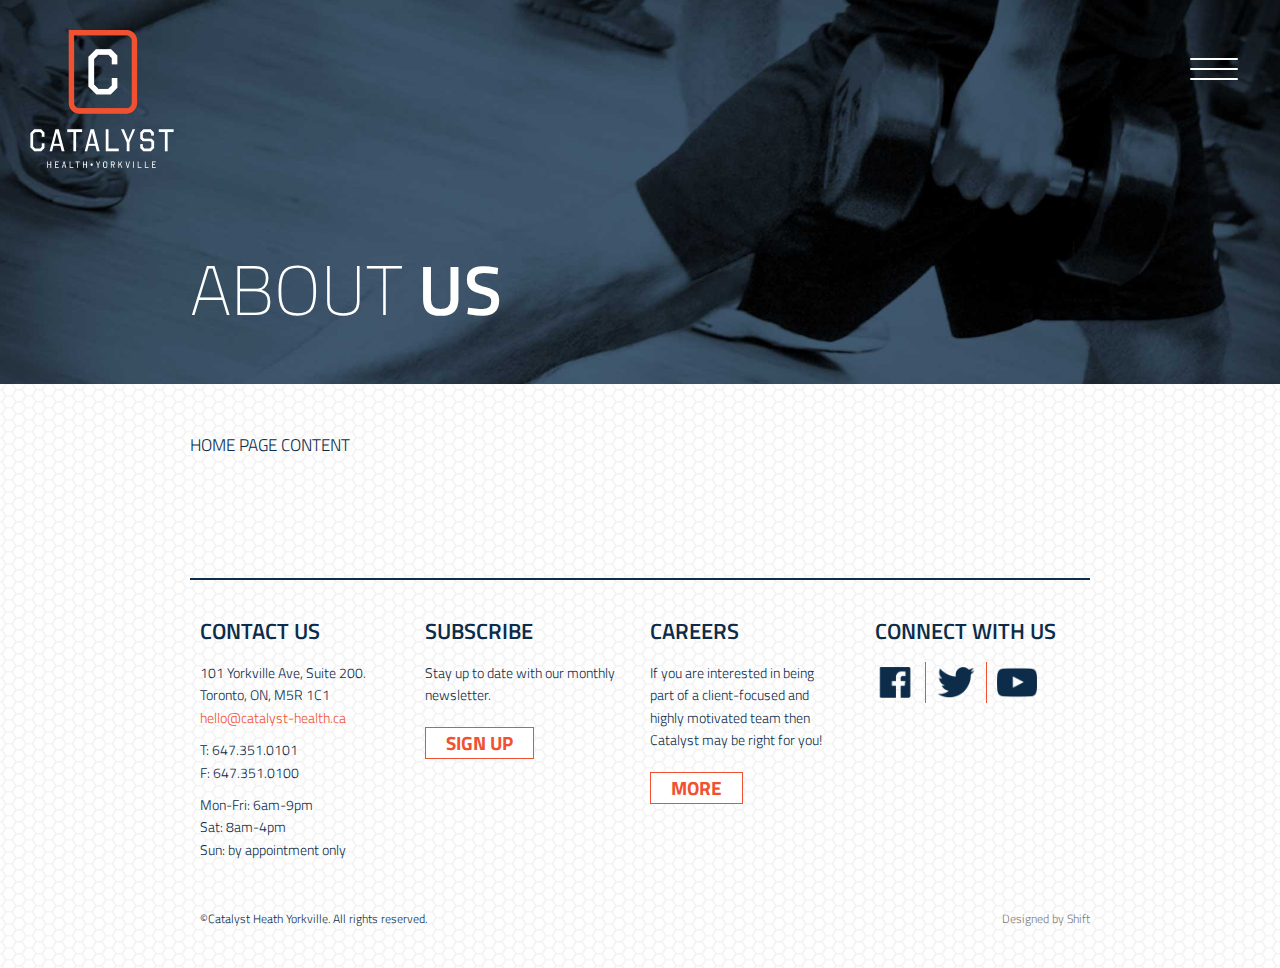
==== index.html @ fe36d666 "adding site files" ====
<!DOCTYPE html>
<html lang="en">
<head>
  <title>Catalyst:: About Us</title>
  <meta charset="utf-8">
  <meta name="viewport" content="width=device-width, initial-scale=1.0">
  <link rel="icon" href="favicon.ico?v=1.1"> 
  <link href="assets/css/reset.css" rel="stylesheet" type="text/css">
  <link href="assets/css/main.css" rel="stylesheet" type="text/css">
  <link href="assets/css/jquery.bxslider.css" rel="stylesheet" />
  <link href="assets/css/mobile.css" rel="stylesheet" type="text/css">
  <link href='https://fonts.googleapis.com/css?family=Titillium+Web:400,200,300,600,700' rel='stylesheet' type='text/css'>
  <link rel="stylesheet" href="https://maxcdn.bootstrapcdn.com/font-awesome/4.4.0/css/font-awesome.min.css">

  <script src="https://ajax.googleapis.com/ajax/libs/jquery/1.10.2/jquery.min.js"></script>

  <!-- bxSlider CSS file -->
  <link rel="stylesheet" type="text/css" href="assets/css/jPushMenu.css" />
  <script src="assets/js/jPushMenu.js"></script>      

  <script type="text/javascript">
    $(document).ready(function(){ 
      $('.toggle-menu').jPushMenu(); 
    });
  </script>
</head>

<body id="top" class="about">
  <div id="header">
     <div class="mobile-menu">
      <div class="mobile-header">
        <button class="toggle-menu menu-right push-body jPushMenuBtn">Toggle Right Menu Push</button>
        <a class="toggle-menu menu-right push-body" href="#"><b><span></span></b></a>
      </div>
      <nav class="cbp-spmenu cbp-spmenu-vertical cbp-spmenu-right">
        <ul>
          <li><a href="index.html">HOME</a></li>
          <li><a href="about.html">ABOUT</a></li>
          <li><a href="services.html">SERVICES</a></li>
          <li><a href="team.html">TEAM</a></li>
          <li><a href="gallery.html">GALLERY</a></li>
          <li><a href="media.html">MEDIA</a></li>
          <li><a href="careers.html">CAREERS</a></li>
          <li><a href="members.html">MEMBERS</a></li>
          <li><a href="#">BLOG</a></li>
        </ul>
      </nav>
    </div>
    <div class="logo"><a href=""><img src="assets/images/logo.png"/></a></div>
    <div class="clear"></div>
    <div class="wrapper"><h1>About <strong>Us</strong></h1></div>
  </div>
  <div id="content">
    <div class="wrapper">
      HOME PAGE CONTENT
    </div>
  </div>
  <div id="footer">
    <div class="wrapper">
      <ul>
        <li>
          <h3>Contact Us</h3>
          <p>
            101 Yorkville Ave, Suite 200.<br/>
            Toronto, ON, M5R 1C1<br/>
            <a href="mailto:hello@catalyst-health.ca" class="inline">hello@catalyst-health.ca</a>
          </p>
          <p>T: 647.351.0101<br/>F: 647.351.0100</p>
          <p>
            Mon-Fri: 6am-9pm<br/>
            Sat: 8am-4pm<br/>
            Sun: by appointment only
          </p>
        </li>
        <li>
            <h3>Subscribe</h3>
            <p>Stay up to date with our monthly newsletter.</p>
            <a href="#" class="org-link">Sign Up</a>
        </li>
        <li>
            <h3>Careers</h3>
            <p>If you are interested in being part of a client-focused and highly motivated team then Catalyst may be right for you!</p>
            <a href="#" class="org-link">More</a>
        </li>
        <li>
            <h3>Connect With Us</h3>
            <div class="social">
              <a href="#"><img src="assets/images/facebook.png"></a>
            </div>
            <div class="social">
              <a href="#"><img src="assets/images/twitter.png"></a>
            </div>
            <div class="social last">
              <a href="#"><img src="assets/images/youtube.png"></a>
            </div>
            <div class="clear"></div>           
        </li>
      </ul>
      <div class="legal">©Catalyst Heath Yorkville. All rights reserved.</div>
      <div class="credit"><a href="http://shiftcreativestudio.com" target="blank">Designed by Shift</a></div>
      <div class="clear"></div>
    </div>
  </div>
</body>
</html>
---- assets/css/main.css ----
html, body {
}  
html {overflow-y: scroll;}
body {
  font-family: 'Titillium Web', sans-serif;
  font-weight: 300;
  font-size: 17px;
  color: #0c2c49;
  line-height: 1.4;
  background: #ffffff url(../images/pattern.jpg);
}
strong {
  font-weight: bold;
}
h1 {
  font-weight: 200;
  font-size: 70px;
  text-transform: uppercase;
  color: #ffffff;
  line-height: 1;
}
h1 strong {
  font-weight: 600;
}
h2 {
  margin: 40px 0px 0px 0px;
  font-weight: 600;
  font-size: 28px;
}
h3 {
  font-weight: 600;
  font-size: 22px;
  line-height: 1;
  text-transform: uppercase;
}
p {
  font-weight: 300;
  margin: 30px 0px;
  max-width: 700px;
  line-height: 1.6;
}
p a {
  color: #f05231;
  -webkit-transition: all 0.2s ease-in-out;
  transition: all 0.2s ease-in-out; 
}
p a:hover {
  color: #0c2c49;
}
#content ul {
  display: block;
  margin: 0px 0px 0px 18px;
}
#content ul li {
 list-style-type: disc;
 margin: 0px 0px 5px 0px;
}
.wrapper {
  display: block;
  width: 90%;
  max-width: 900px;
  margin: 0px auto;
}
#header {
  display: block;
  width: 100%;
  background: #273644;
  padding: 30px 0px 60px 0px;
  overflow: hidden;
}
#header .logo {
  display: block;
  float: left;
  padding: 0px 0px 80px 30px;
}
#header .logo img {
  width: 144px;
}
body.about #header {
  background: url(../images/about-us-bg.jpg) no-repeat center center;
  background-size: cover;
  background-attachment: fixed;
}
body.careers #header {
  background: url(../images/careers-bg.jpg) no-repeat center center;
  background-size: cover;
  background-attachment: fixed;
}
body.services #header {
  background: url(../images/services-bg.jpg) no-repeat center center;
  background-size: cover;
  background-attachment: fixed;
}
#content {
  display: block;
  padding: 50px 0px 40px 0px;
}
ul#tabs {
    list-style-type: none;
    padding: 0;
    text-align: left;
    margin: 0px;
}
ul#tabs li {
  display: inline-block;
  margin: 0px 5px 5px 0px;
  color: #f05231;
  border: 1px solid #f05231;
  font-weight: 700;
  text-transform: uppercase;
  text-decoration: none;
  background: #ffffff;
  padding: 2px 20px;
  font-size: 19px;
  cursor: pointer;
  cursor: hand;
  -webkit-transition: all 0.2s ease-in-out;
  transition: all 0.2s ease-in-out; 
}
ul#tabs li:hover {
  color: #ffffff;
  background-color: #f05231;
}
ul#tabs li.active {
  color: #ffffff;
  background-color: #f05231;
}
ul#tab {
    list-style-type: none;
    margin: 0;
    padding: 0;
}
ul#tab li.tabbed {
    display: none;
}
ul#tab li.tabbed.active {
    display: block;
}
#footer {
  margin: 80px 0px 0px 0px;
  display: block;
}
#footer .wrapper {
  border-top: 2px solid #0c2c49;
}
#footer .wrapper ul {
  display: table;
  margin: 40px 0px;
}
#footer .wrapper ul li {
  display: table-cell;
  margin: 40px 0px;
  width: 25%;
}
#footer .wrapper ul li h3 {
  margin: 0px 25px 20px 10px;
}
#footer .wrapper ul li p {
  margin: 0px 25px 10px 10px;
  font-size: 14px;
}
#footer .wrapper ul li a.org-link {
  display: inline-block;
  margin: 10px 10px 20px 10px;
  color: #f05231;
  border: 1px solid #f05231;
  font-weight: 700;
  text-transform: uppercase;
  text-decoration: none;
  background: #ffffff;
  padding: 2px 20px;
  font-size: 19px;
  -webkit-transition: all 0.2s ease-in-out;
  transition: all 0.2s ease-in-out; 
}
#footer .wrapper ul li a.org-link:hover {
  background: #f05231;
  color: #ffffff;
}
#footer .wrapper ul li a.inline {
  color: #f05231;
  display: block;
  text-decoration: none;
  -webkit-transition: all 0.2s ease-in-out;
  transition: all 0.2s ease-in-out; 
}
#footer .wrapper ul li a.inline:hover {
  color: #0c2c49;
}
#footer .wrapper .social {
  display: block;
  float: left;
  border-right: 1px solid #f05231;
  padding: 5px 10px;
  margin: 0px 0px 20px 0px;
}
#footer .wrapper .social.last {
  border-right: none;
}
#footer .wrapper .social img {
  display: block;
  width: 40px;
}
#footer .wrapper .legal {
  font-size: 12px;
  margin: 0px 0px 40px 10px;
  float: left;
}
#footer .wrapper .credit {
  font-size: 12px;
  margin: 0px 0px 40px 10px;
  float: right;
}
#footer .wrapper .credit a {
  color: #797979;
  text-decoration: none;  
  -webkit-transition: all 0.2s ease-in-out;
  transition: all 0.2s ease-in-out;
}
#footer .wrapper .credit a:hover {
  text-decoration: underline;  
}
.clear {
  display: block;
  clear: both;
}
#contact {
  display: block;
  width: 100%;
  background: url(../images/contact-bg.jpg) no-repeat center center;
  background-size: cover;
  background-attachment: scroll;
  padding: 40px 0px;
  overflow: hidden;
}
.no-touch #contact {
  background-attachment: fixed;
}
---- assets/css/mobile.css ----
@media screen and (max-width: 820px) {
  h1 {
    font-weight: 200;
    font-size: 50px;
    text-transform: uppercase;
    color: #ffffff;
  }
  #header {
    display: block;
    width: 100%;
    background: #273644;
    padding: 30px 0px 40px 0px;
    overflow: hidden;
  }
  #header .logo {
    padding: 0px 0px 60px 30px;
  }
  #header .logo img {
    width: 100px;
  }
  #footer {
    margin: 80px 0px 0px 0px;
    display: block;
  }
  #footer .wrapper ul {
    display: block;
    margin: 20px 0px;
  }
  #footer .wrapper ul li br {
    display: none;
  }
  #footer .wrapper ul li {
    display: block;
    margin: 20px 0px;
    width: 100%;
    padding: 20px 0px;
    border-bottom: 1px solid #0c2c49;
  }
}
---- assets/css/jPushMenu.css ----
.menu-right {
    background:  none repeat scroll 0 0;
    border: medium none;
    cursor: pointer;
    display: block;
    height: 60px;
    padding: 3px 0px 6px 0px;
    position: absolute;
    right: 40px;
    text-indent: -9999px;
    top: 45px;
    width: 50px;
    z-index: 999999;
  }
  .menu-right.menu-active {
    position: fixed;
  }
  .menu-right b {
    display: block;
    margin-top: 20px;
  }
  .menu-right span, .menu-right span::after, .menu-right span::before {
    transition: all 500ms ease-in-out 0s;
  }
  .menu-right span::before {
    top: -15px;
  }
  .menu-right span, .menu-right span::after, .menu-right span::before {
    background: #fff none repeat scroll 0 0;
    border-radius: 1px;
    content: "";
    cursor: pointer;
    display: block;
    height: 2px;
    position: absolute;
    width: 48px;
  }
  .menu-right span, .menu-right span::after, .menu-right span::before {
    transition: all 500ms ease-in-out 0s;
  }
  .menu-right span::after {
    bottom: -10px;
  }
  .menu-right span, .menu-right span::after, .menu-right span::before {
    background: #fff none repeat scroll 0 0;
    border-radius: 1px;
    content: "";
    cursor: pointer;
    display: block;
    height: 2px;
    position: absolute;
    width: 48px;
  }
  .menu-right span, .menu-right span::after, .menu-right span::before {
    transition: all 500ms ease-in-out 0s;
  }
  .menu-right span, .menu-right span::after, .menu-right span::before {
    background: #fff none repeat scroll 0 0;
    border-radius: 1px;
    content: "";
    cursor: pointer;
    display: block;
    height: 2px;
    position: absolute;
    width: 48px;
  }
  .menu-right.menu-active span::before {
    transform: rotate(45deg);
  }
  .menu-right.menu-active span::after, .menu-right.menu-active span::before {
    top: 0;
  }
  .menu-right span, .menu-right span::after, .menu-right span::before {
    transition: all 500ms ease-in-out 0s;
  }
  .menu-right span::before {
    top: -10px;
  }
  .menu-right span, .menu-right span::after, .menu-right span::before {
    background: #fff none repeat scroll 0 0;
    border-radius: 1px;
    content: "";
    cursor: pointer;
    display: block;
    height: 2px;
    position: absolute;
    width: 48px;
  }
  .menu-right.menu-active span::after {
    transform: rotate(-45deg);
  }
  .menu-right.menu-active span::after, .menu-right.menu-active span::before {
    top: 0;
  }
  .menu-right span, .menu-right span::after, .menu-right span::before {
    transition: all 500ms ease-in-out 0s;
  }
  .menu-right span::after {
    bottom: -10px;
  }
  .menu-right span, .menu-right span::after, .menu-right span::before {
    background: #fff none repeat scroll 0 0;
    border-radius: 1px;
    content: "";
    cursor: pointer;
    display: block;
    height: 2px;
    position: absolute;
    width: 48px;
  }
  .menu-right.menu-active span {
    background-color: transparent;
  }
  .menu-right span, .menu-right span::after, .menu-right span::before {
    transition: all 500ms ease-in-out 0s;
  }
  .menu-right span, .menu-right span::after, .menu-right span::before {
    background: #fff none repeat scroll 0 0;
    border-radius: 1px;
    content: "";
    cursor: pointer;
    display: block;
    height: 2px;
    position: absolute;
    width: 48px;
  }
  /* General styles for all menus */
.cbp-spmenu {
	background: #f05231;
	position: fixed;
}

.cbp-spmenu-right ul {
	margin: 80px 20px 0px 40px;
}
.cbp-spmenu-right ul li {
	display: block;
	clear: both;
	text-align: left;
	width: 100%;

}

.cbp-spmenu a {
	display: block;
	color: #fff;
  font-size: 18px;
  font-weight: 400;
  text-decoration: none;
  text-transform: uppercase;
	width: 100% !important;
}

.cbp-spmenu a:hover {
	color: #0c2c49;
}

.cbp-spmenu a:active {
	color: #0c2c49;
}
.cbp-spmenu-vertical {
	width: 300px;
	height: 100%;
	top: 0;
	z-index: 1000;
}

.cbp-spmenu-vertical a {
	padding: 6px 0px;
}

.cbp-spmenu-horizontal {
	width: 100%;
	height: 150px;
	left: 0;
	z-index: 1000;
	overflow: hidden;
}

.cbp-spmenu-horizontal h3 {
	height: 100%;
	width: 20%;
	float: left;
}

.cbp-spmenu-horizontal a {
	float: left;
	width: 20%;
	padding: 0.8em;
	border-left: 1px solid #258ecd;
}

/* Vertical menu that slides from the left or right */

.cbp-spmenu-left {
	left: -300px;
}

.cbp-spmenu-right {
	right: -300px;
}

.cbp-spmenu-left.cbp-spmenu-open {
	left: 0px;
}

.cbp-spmenu-right.cbp-spmenu-open {
	right: 0px;
}

/* Horizontal menu that slides from the top or bottom */

.cbp-spmenu-top {
	top: -150px;
}

.cbp-spmenu-bottom {
	bottom: -150px;
}

.cbp-spmenu-top.cbp-spmenu-open {
	top: 0px;
}

.cbp-spmenu-bottom.cbp-spmenu-open {
	bottom: 0px;
}

/* Push classes applied to the body */

.cbp-spmenu-push {
	overflow-x: hidden;
	position: relative;
	left: 0;
}

.cbp-spmenu-push-toright {
	left: 240px;
}

.cbp-spmenu-push-toleft {
	left: -240px;
}

/* Transitions */

.cbp-spmenu,
.cbp-spmenu-push {
	-webkit-transition: all 0.3s ease;
	-moz-transition: all 0.3s ease;
	transition: all 0.3s ease;
}

/* Example media queries */

@media screen and (max-width: 55.1875em){

	.cbp-spmenu-horizontal {
		font-size: 75%;
		height: 110px;
	}

	.cbp-spmenu-top {
		top: -110px;
	}

	.cbp-spmenu-bottom {
		bottom: -110px;
	}

}

@media screen and (max-height: 26.375em){
	.cbp-spmenu-vertical {
		font-size: 90%;
		width: 190px;
	}
	.cbp-spmenu-left,
	.cbp-spmenu-push-toleft {
		left: -190px;
	}
	.cbp-spmenu-right {
		right: -190px;
	}
	.cbp-spmenu-push-toright {
		left: 190px;
	}
}
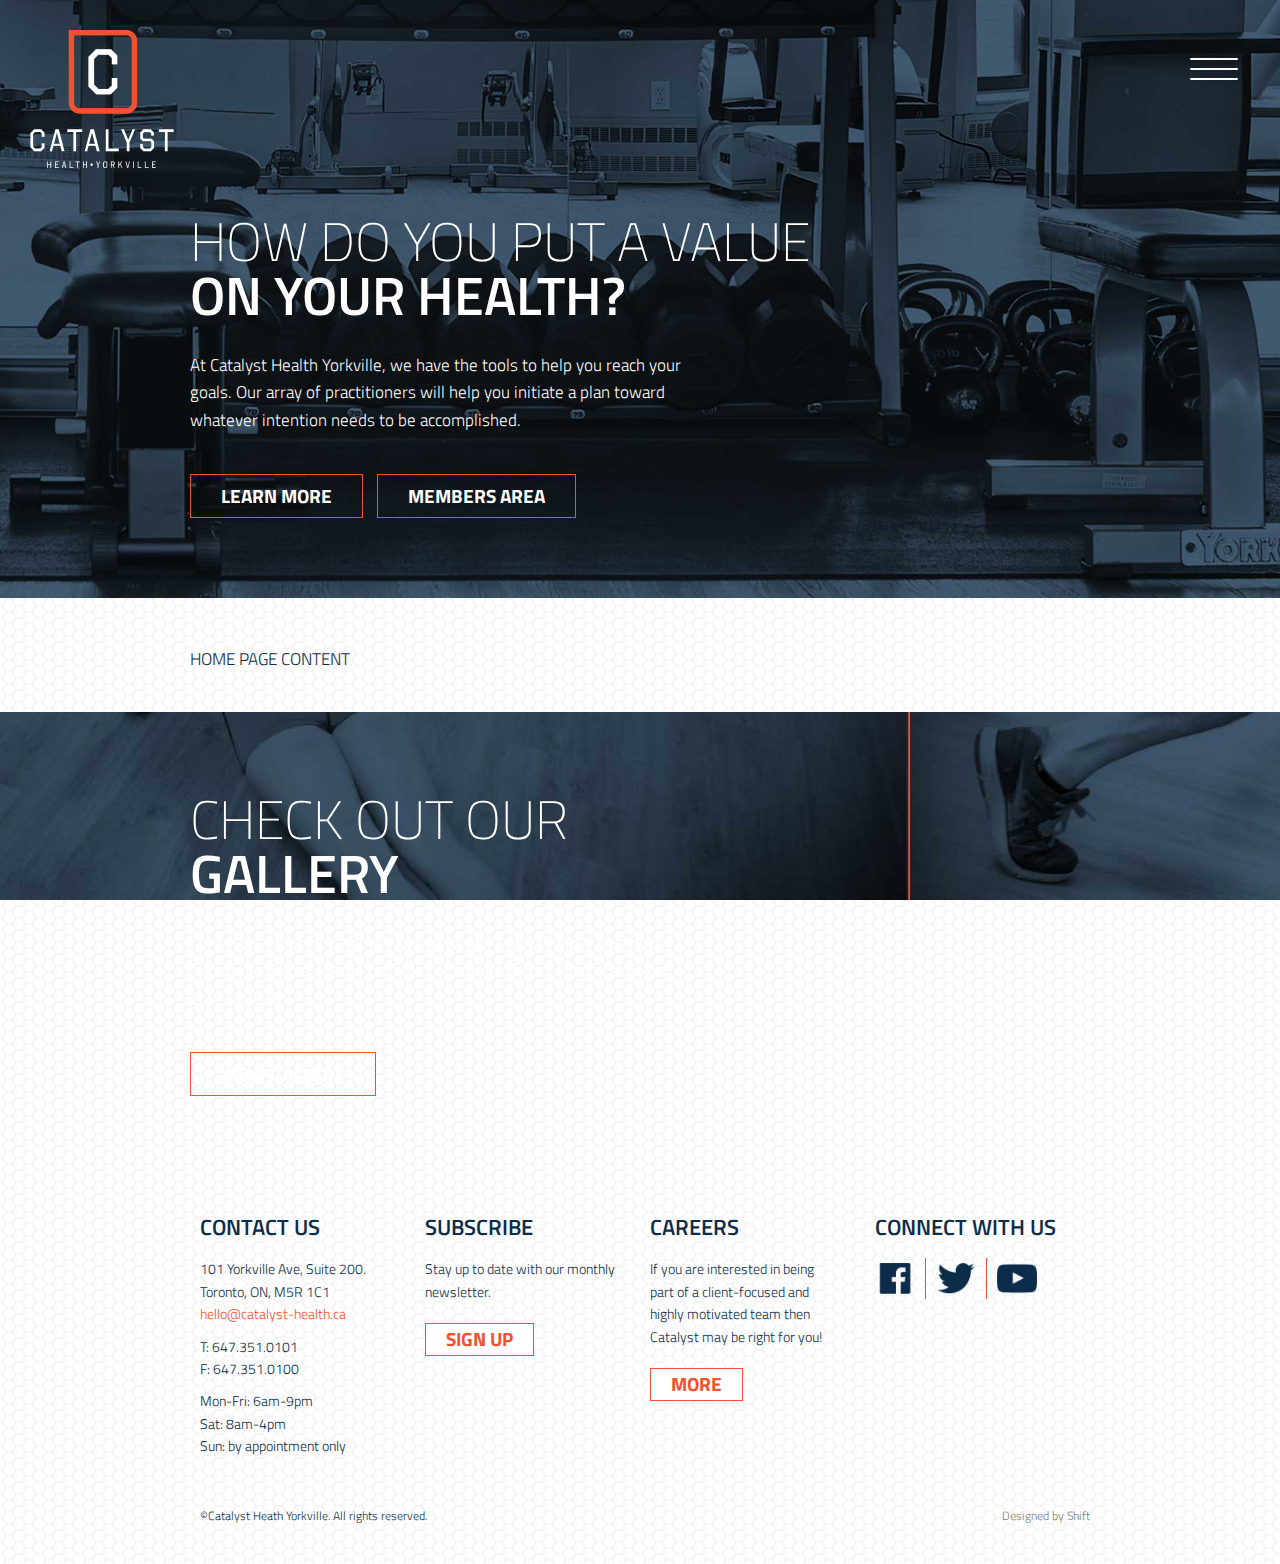
==== commit 67a11f6b: "home page" ====
--- a/index.html
+++ b/index.html
@@ -1,7 +1,7 @@
 <!DOCTYPE html>
 <html lang="en">
 <head>
-  <title>Catalyst:: About Us</title>
+  <title>Catalyst</title>
   <meta charset="utf-8">
   <meta name="viewport" content="width=device-width, initial-scale=1.0">
   <link rel="icon" href="favicon.ico?v=1.1"> 
@@ -25,7 +25,7 @@
   </script>
 </head>
 
-<body id="top" class="about">
+<body id="top" class="home">
   <div id="header">
      <div class="mobile-menu">
       <div class="mobile-header">
@@ -42,18 +42,36 @@
           <li><a href="media.html">MEDIA</a></li>
           <li><a href="careers.html">CAREERS</a></li>
           <li><a href="members.html">MEMBERS</a></li>
-          <li><a href="#">BLOG</a></li>
+          <li><a href="http://catalysthealth.blogspot.ca" target="blank">BLOG</a></li>
         </ul>
       </nav>
     </div>
     <div class="logo"><a href=""><img src="assets/images/logo.png"/></a></div>
     <div class="clear"></div>
-    <div class="wrapper"><h1>About <strong>Us</strong></h1></div>
+    <div class="wrapper">
+      <h1>
+        How do you put a value<br/>
+        <strong>on your health?</strong></h1>
+      <p>At Catalyst Health Yorkville, we have the tools to help you reach your goals. 
+Our array of practitioners will help you initiate a plan toward whatever 
+intention needs to be accomplished.</p>
+      <a href="about.html" class="home-header">LEARN MORE</a>
+      <a href="members.html" class="home-header members">MEMBERS AREA</a>
+    </div>
   </div>
   <div id="content">
     <div class="wrapper">
       HOME PAGE CONTENT
     </div>
+  </div>
+  <div id="gallery-cta">
+    <div class="wrapper">
+    <h1>CHECK OUT OUR<br/><strong>GALLERY</strong></h1>
+    <p>Lorem ipsum dolor sit amet, consectetuer adipiscing elit, 
+sed diam nonummy nibh euismod tincidunt ut laoreet 
+dolore magna aliquam erat volutpat.</p>
+    <a href="about.html" class="home-header">VIEW GALLERY</a>
+  </div>
   </div>
   <div id="footer">
     <div class="wrapper">
--- a/assets/css/main.css
+++ b/assets/css/main.css
@@ -91,9 +91,133 @@
   background-size: cover;
   background-attachment: fixed;
 }
+body.media #header {
+  background: url(../images/media-bg.jpg) no-repeat center center;
+  background-size: cover;
+  background-attachment: fixed;
+}
+body.member #header {
+  background: url(../images/member-bg.jpg) no-repeat center center;
+  background-size: cover;
+  background-attachment: fixed;
+}
+body.team #header {
+  background: url(../images/team-bg.jpg) no-repeat center center;
+  background-size: cover;
+  background-attachment: fixed;
+}
+body.gallery #header {
+  background: url(../images/gallery-bg.jpg) no-repeat center center;
+  background-size: cover;
+  background-attachment: fixed;
+}
+body.home #header {
+  background: url(../images/home-bg.jpg) no-repeat bottom;
+  background-size: cover;
+  background-attachment: fixed;
+}
+body.home #header .logo {
+  display: block;
+  float: left;
+  padding: 0px 0px 40px 30px;
+}
+body.home #header h1 {
+  font-size: 54px;
+}
+body.home #header p {
+  color: #ffffff;
+  max-width: 500px;
+}
+body.home #header a.home-header {
+  display: inline-block;
+  margin: 10px 10px 20px 0px;
+  color: #fff;
+  border: 1px solid #f05231;
+  font-weight: 700;
+  text-transform: uppercase;
+  text-decoration: none;
+  background: transparent;
+  padding: 8px 30px;
+  font-size: 19px;
+  -webkit-transition: all 0.2s ease-in-out;
+  transition: all 0.2s ease-in-out; 
+}
+body.home #header a.home-header:hover {
+  color: #ffffff;
+  background-color: #f05231;
+}
+#gallery-cta h1 {
+  font-size: 54px;
+}
+#gallery-cta p {
+  color: #ffffff;
+  max-width: 500px;
+}
+#gallery-cta a.home-header {
+  display: inline-block;
+  margin: 10px 10px 20px 0px;
+  color: #fff;
+  border: 1px solid #f05231;
+  font-weight: 700;
+  text-transform: uppercase;
+  text-decoration: none;
+  background: transparent;
+  padding: 8px 30px;
+  font-size: 19px;
+  -webkit-transition: all 0.2s ease-in-out;
+  transition: all 0.2s ease-in-out; 
+}
+#gallery-cta a.home-header:hover {
+  color: #ffffff;
+  background-color: #f05231;
+}
+#gallery-cta {
+  display: block;
+  width: 100%;
+  background: #273644;
+  padding: 80px 0px 60px 0px;
+  overflow: hidden;
+  background: url(../images/home-gallery-callout.jpg) no-repeat bottom;
+  background-size: cover;
+  background-attachment: fixed;
+}
 #content {
   display: block;
   padding: 50px 0px 40px 0px;
+}
+.media-link {
+  padding: 40px 0px;
+}
+.media-link h2 {
+  font-size: 23px;
+  line-height: 1.2;
+  margin: 15px 0px 20px 0px;
+}
+.media-link p {
+  font-weight: 300;
+  margin: 15px 0px;
+}
+.media-link a {
+  color: #f05231;
+  display: inline-block;
+  height: 24px;
+  line-height: 24px;
+  text-decoration: none;
+  -webkit-transition: all 0.2s ease-in-out;
+  transition: all 0.2s ease-in-out; 
+}
+.media-link a img {
+  height: 24px;
+  float: right;
+  margin: 0px 0px 0px 5px;
+}
+.media-link a:hover {
+  opacity: 0.7;
+  text-decoration: underline;
+}
+.media-link h2 strong {
+  font-size: 17px;
+  font-weight: 300;
 }
 ul#tabs {
     list-style-type: none;
@@ -140,8 +264,14 @@
   margin: 80px 0px 0px 0px;
   display: block;
 }
+body.home #footer {
+  margin: 40px 0px 0px 0px;
+}
 #footer .wrapper {
   border-top: 2px solid #0c2c49;
+}
+body.home #footer .wrapper {
+  border-top: none;
 }
 #footer .wrapper ul {
   display: table;
--- a/assets/css/jPushMenu.css
+++ b/assets/css/jPushMenu.css
@@ -72,7 +72,7 @@
     top: 0;
   }
   .menu-right span, .menu-right span::after, .menu-right span::before {
-    transition: all 500ms ease-in-out 0s;
+    transition: all 200ms ease-in-out 0s;
   }
   .menu-right span::before {
     top: -10px;
@@ -94,7 +94,7 @@
     top: 0;
   }
   .menu-right span, .menu-right span::after, .menu-right span::before {
-    transition: all 500ms ease-in-out 0s;
+    transition: all 200ms ease-in-out 0s;
   }
   .menu-right span::after {
     bottom: -10px;
@@ -113,7 +113,7 @@
     background-color: transparent;
   }
   .menu-right span, .menu-right span::after, .menu-right span::before {
-    transition: all 500ms ease-in-out 0s;
+    transition: all 200ms ease-in-out 0s;
   }
   .menu-right span, .menu-right span::after, .menu-right span::before {
     background: #fff none repeat scroll 0 0;
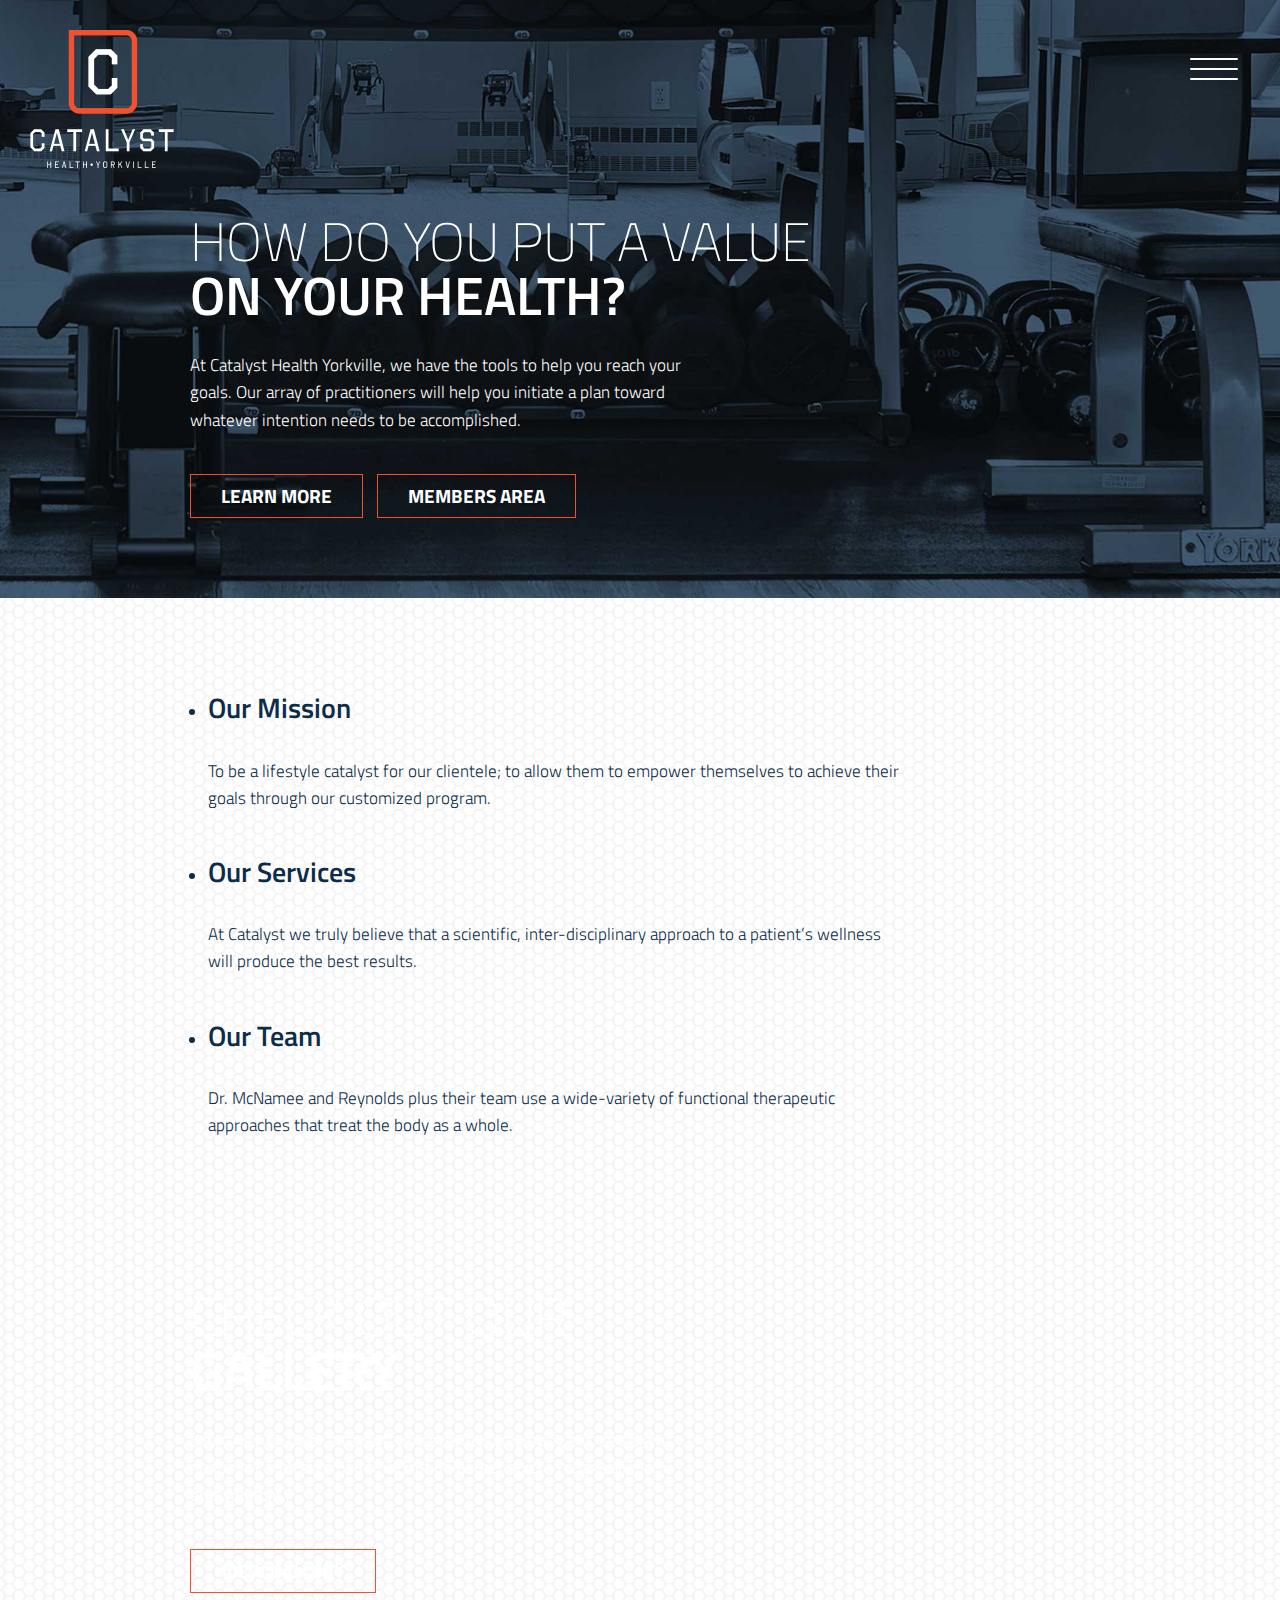
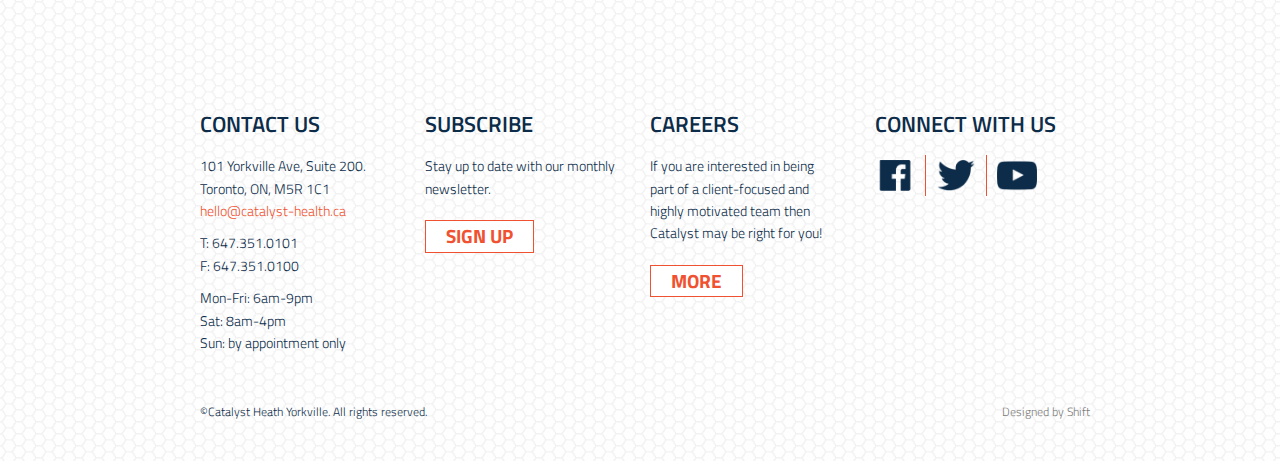
==== commit baa23b7f: "home content" ====
--- a/index.html
+++ b/index.html
@@ -46,7 +46,7 @@
         </ul>
       </nav>
     </div>
-    <div class="logo"><a href=""><img src="assets/images/logo.png"/></a></div>
+    <div class="logo"><a href="index.html"><img src="assets/images/logo.png"/></a></div>
     <div class="clear"></div>
     <div class="wrapper">
       <h1>
@@ -61,7 +61,20 @@
   </div>
   <div id="content">
     <div class="wrapper">
-      HOME PAGE CONTENT
+      <ul>
+        <li>
+          <h2>Our Mission</h2>
+          <p>To be a lifestyle catalyst for our clientele; to allow them to empower themselves to achieve their goals through our customized program.</p>
+        </li>
+        <li>
+          <h2>Our Services</h2>
+          <p>At Catalyst we truly believe that a scientific, inter-disciplinary approach to a patient’s wellness will produce the best results.</p>
+        </li>
+        <li>
+          <h2>Our Team</h2>
+          <p>Dr. McNamee and Reynolds plus their team use a wide-variety of functional therapeutic approaches that treat the body as a whole.</p>
+        </li>
+      </ul>
     </div>
   </div>
   <div id="gallery-cta">
--- a/assets/css/main.css
+++ b/assets/css/main.css
@@ -177,7 +177,7 @@
   background: #273644;
   padding: 80px 0px 60px 0px;
   overflow: hidden;
-  background: url(../images/home-gallery-callout.jpg) no-repeat bottom;
+  background: url(../images/home-gallery-callout.jpg) no-repeat center;
   background-size: cover;
   background-attachment: fixed;
 }
--- a/assets/css/mobile.css
+++ b/assets/css/mobile.css
@@ -36,4 +36,14 @@
     padding: 20px 0px;
     border-bottom: 1px solid #0c2c49;
   }
+  #gallery-cta {
+    display: block;
+    width: 100%;
+    background: #273644;
+    padding: 80px 0px 60px 0px;
+    overflow: hidden;
+    background: url(../images/home-gallery-callout.jpg) no-repeat left;
+    background-size: cover;
+    background-attachment: fixed;
+  }
 }
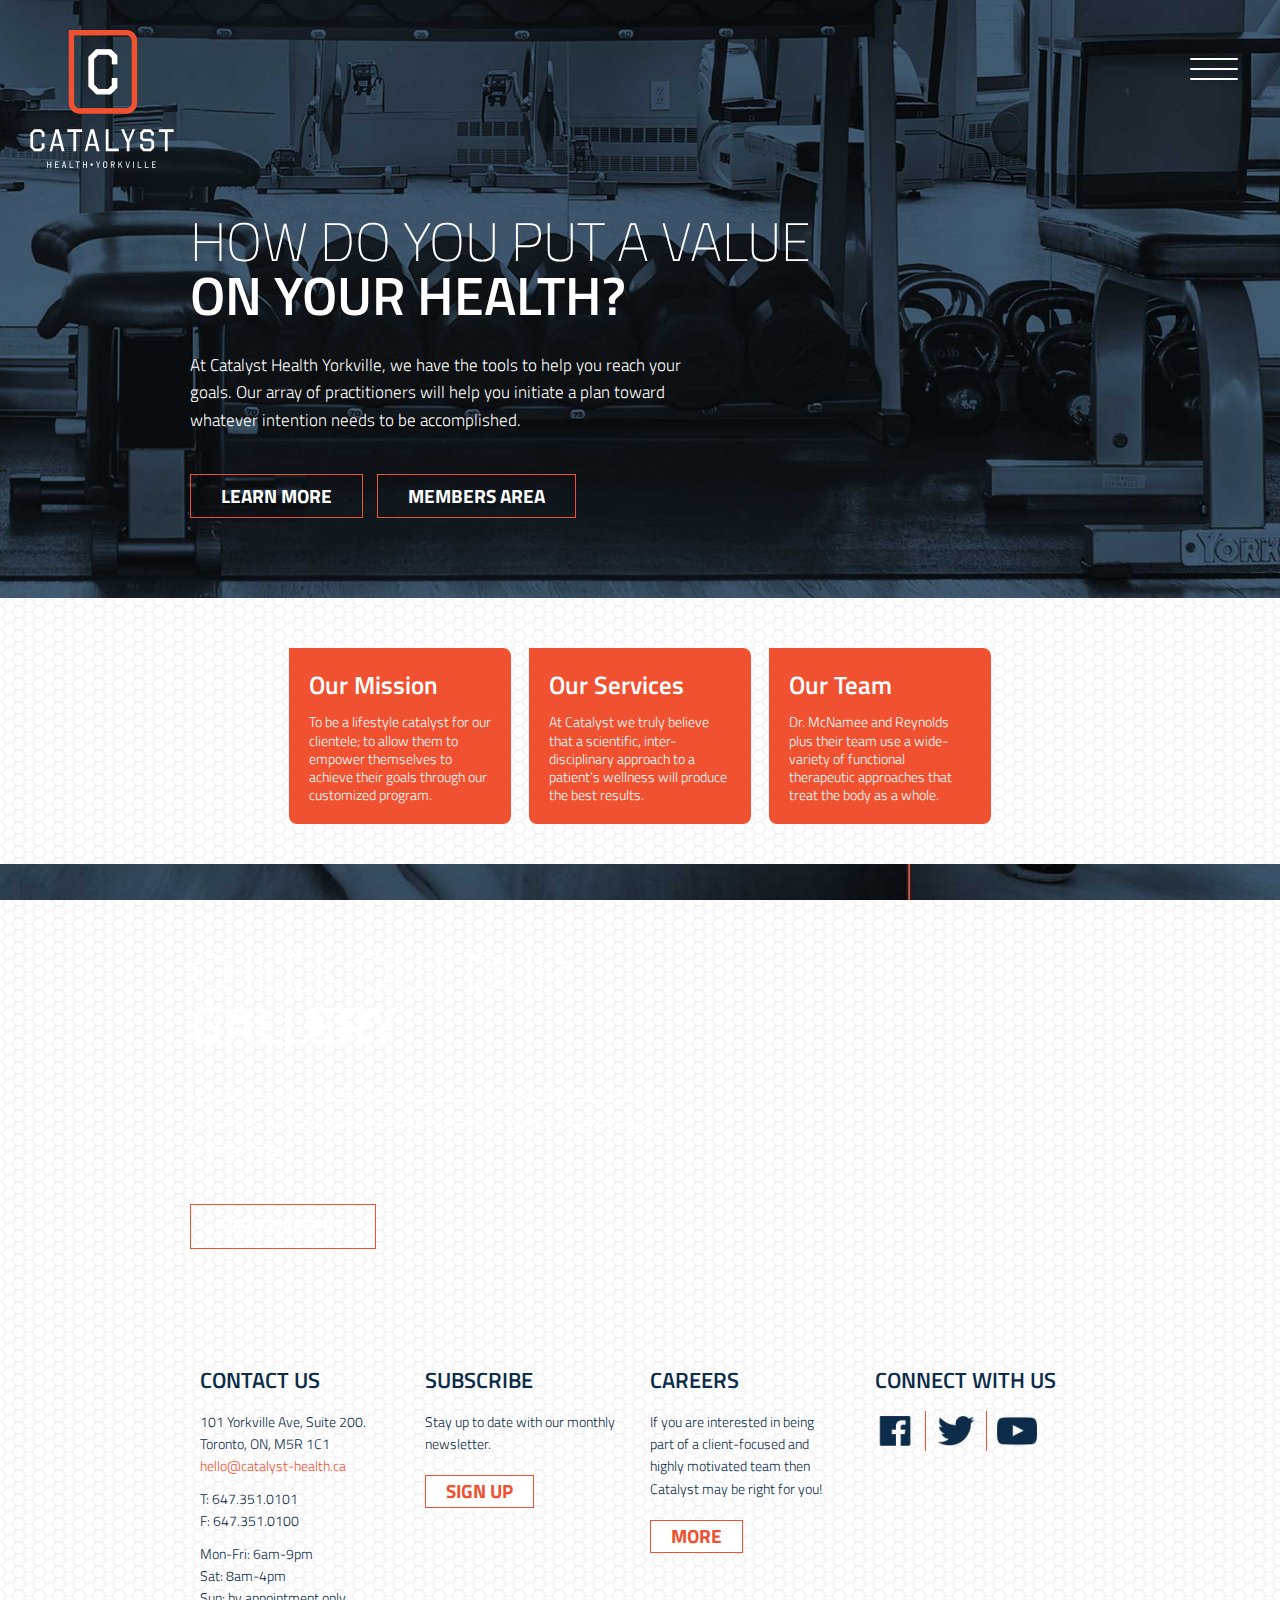
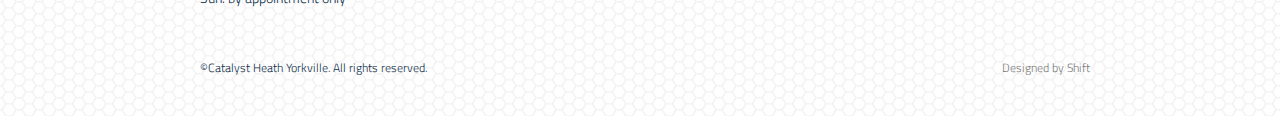
==== commit b93dd728: "adding home page content'" ====
--- a/index.html
+++ b/index.html
@@ -61,20 +61,27 @@
   </div>
   <div id="content">
     <div class="wrapper">
-      <ul>
+      <ul class="mission-home">
         <li>
+          <div class="ul-wrap">
           <h2>Our Mission</h2>
           <p>To be a lifestyle catalyst for our clientele; to allow them to empower themselves to achieve their goals through our customized program.</p>
+          </div>
         </li>
         <li>
+          <div class="ul-wrap">
           <h2>Our Services</h2>
           <p>At Catalyst we truly believe that a scientific, inter-disciplinary approach to a patient’s wellness will produce the best results.</p>
+          </div>
         </li>
         <li>
+          <div class="ul-wrap">
           <h2>Our Team</h2>
           <p>Dr. McNamee and Reynolds plus their team use a wide-variety of functional therapeutic approaches that treat the body as a whole.</p>
+          </div>
         </li>
       </ul>
+      <div class="clear"></div>
     </div>
   </div>
   <div id="gallery-cta">
--- a/assets/css/main.css
+++ b/assets/css/main.css
@@ -181,6 +181,35 @@
   background-size: cover;
   background-attachment: fixed;
 }
+#content ul.mission-home {
+  display: table;
+  width: 80%;
+  margin: 0px auto;
+}
+#content  ul.mission-home li {
+  display: table-cell;
+  width: 33.333%;
+}
+.ul-wrap {
+  display: block;
+  width: 76%;
+  margin: 0px auto;
+  padding: 20px;
+  background: #f05231;
+  border-radius: 8px;
+  border-top-left-radius: 0px;
+}
+.ul-wrap h2 {
+  margin: 0px 0px 10px 0px;
+  font-size: 25px;
+  color: #ffffff;
+}
+.ul-wrap p {
+  margin: 0px;
+  font-size: 14px;
+  line-height: 1.3;
+  color: #ffffff;
+}
 #content {
   display: block;
   padding: 50px 0px 40px 0px;
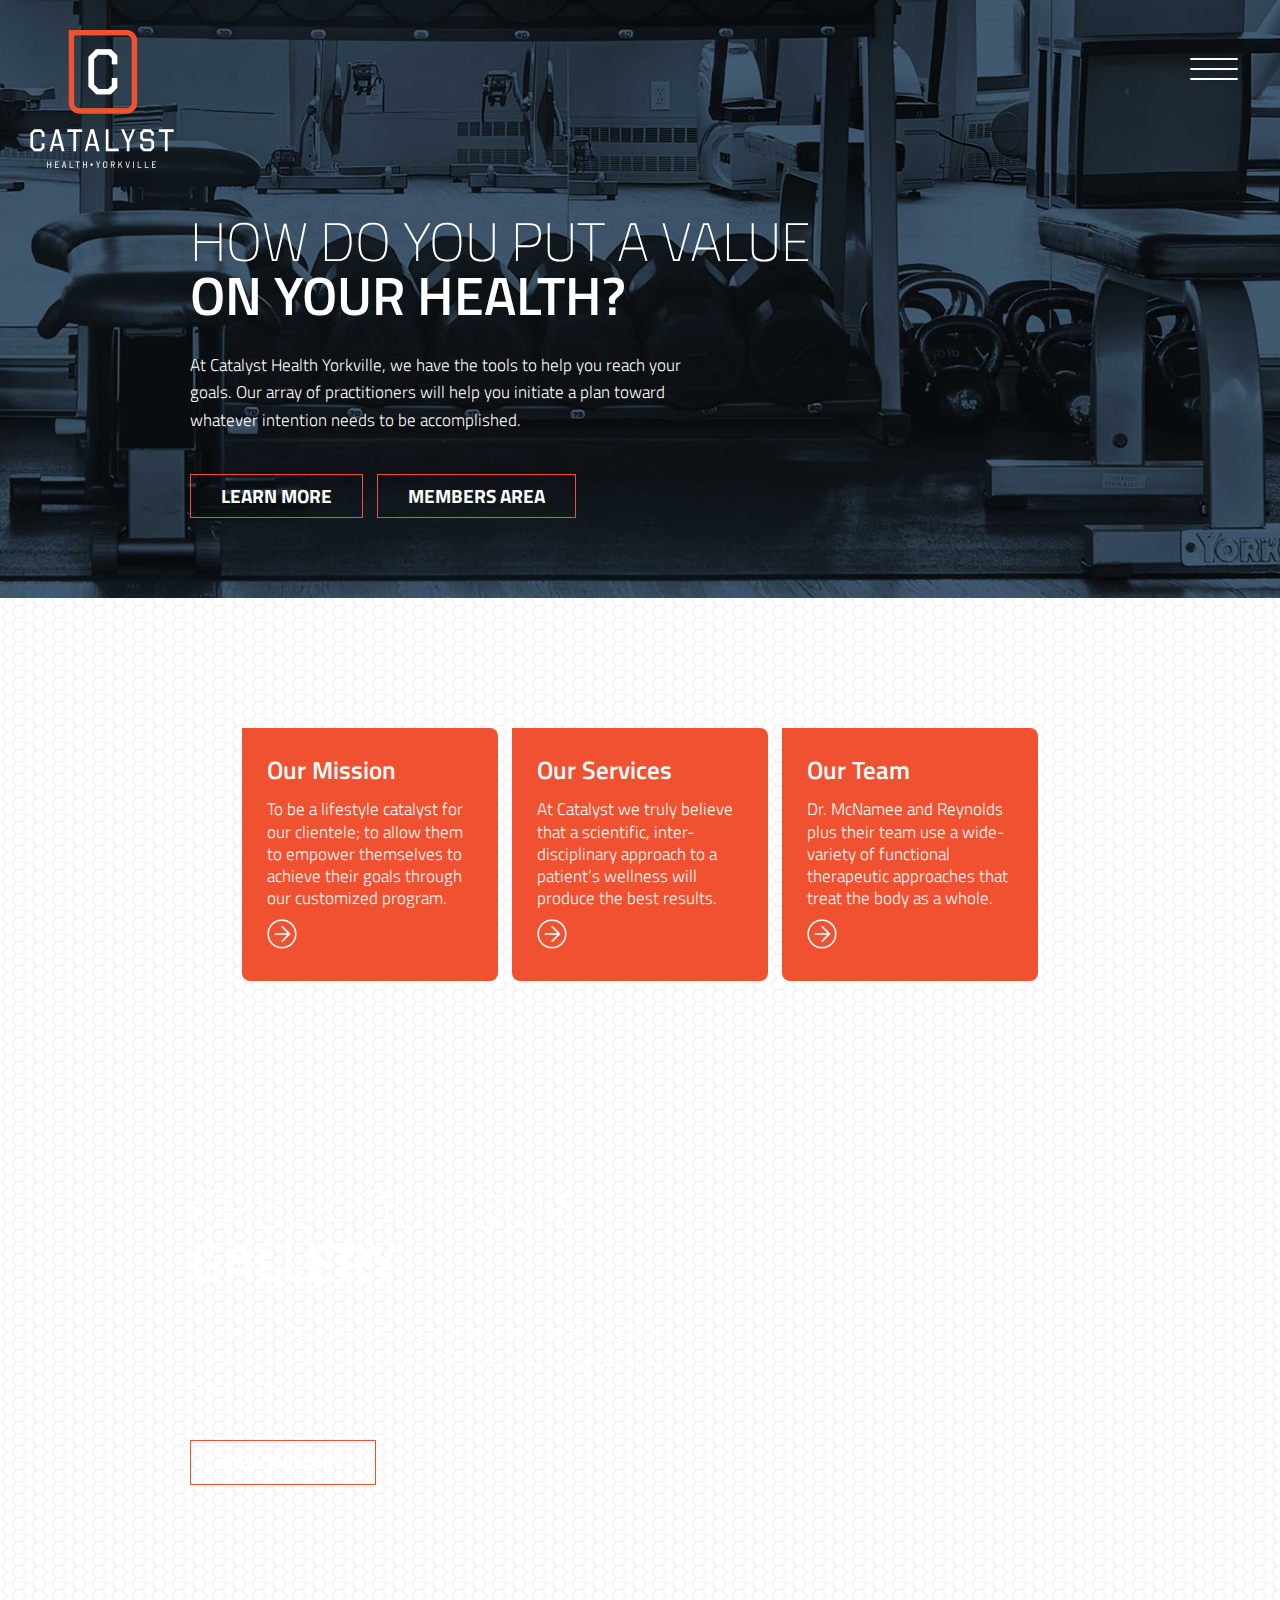
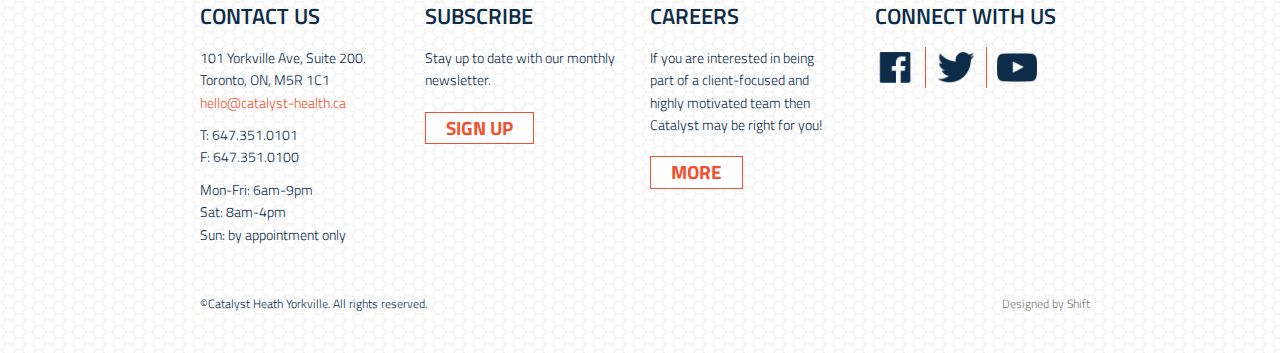
==== commit 41bf0951: "home" ====
--- a/index.html
+++ b/index.html
@@ -66,18 +66,21 @@
           <div class="ul-wrap">
           <h2>Our Mission</h2>
           <p>To be a lifestyle catalyst for our clientele; to allow them to empower themselves to achieve their goals through our customized program.</p>
+          <a href="about.html"><img src="assets/images/readmore-white.png"/></a>
           </div>
         </li>
         <li>
           <div class="ul-wrap">
           <h2>Our Services</h2>
           <p>At Catalyst we truly believe that a scientific, inter-disciplinary approach to a patient’s wellness will produce the best results.</p>
+          <a href="services.html"><img src="assets/images/readmore-white.png"/></a>
           </div>
         </li>
         <li>
           <div class="ul-wrap">
           <h2>Our Team</h2>
           <p>Dr. McNamee and Reynolds plus their team use a wide-variety of functional therapeutic approaches that treat the body as a whole.</p>
+          <a href="team.html"><img src="assets/images/readmore-white.png"/></a>
           </div>
         </li>
       </ul>
--- a/assets/css/main.css
+++ b/assets/css/main.css
@@ -183,8 +183,8 @@
 }
 #content ul.mission-home {
   display: table;
-  width: 80%;
-  margin: 0px auto;
+  width: 90%;
+  margin: 80px auto;
 }
 #content  ul.mission-home li {
   display: table-cell;
@@ -194,7 +194,7 @@
   display: block;
   width: 76%;
   margin: 0px auto;
-  padding: 20px;
+  padding: 25px;
   background: #f05231;
   border-radius: 8px;
   border-top-left-radius: 0px;
@@ -206,9 +206,12 @@
 }
 .ul-wrap p {
   margin: 0px;
-  font-size: 14px;
+  color: #ffffff;
   line-height: 1.3;
-  color: #ffffff;
+}
+.ul-wrap a img {
+  width: 30px;
+  margin: 10px 0px 0px 0px;
 }
 #content {
   display: block;
